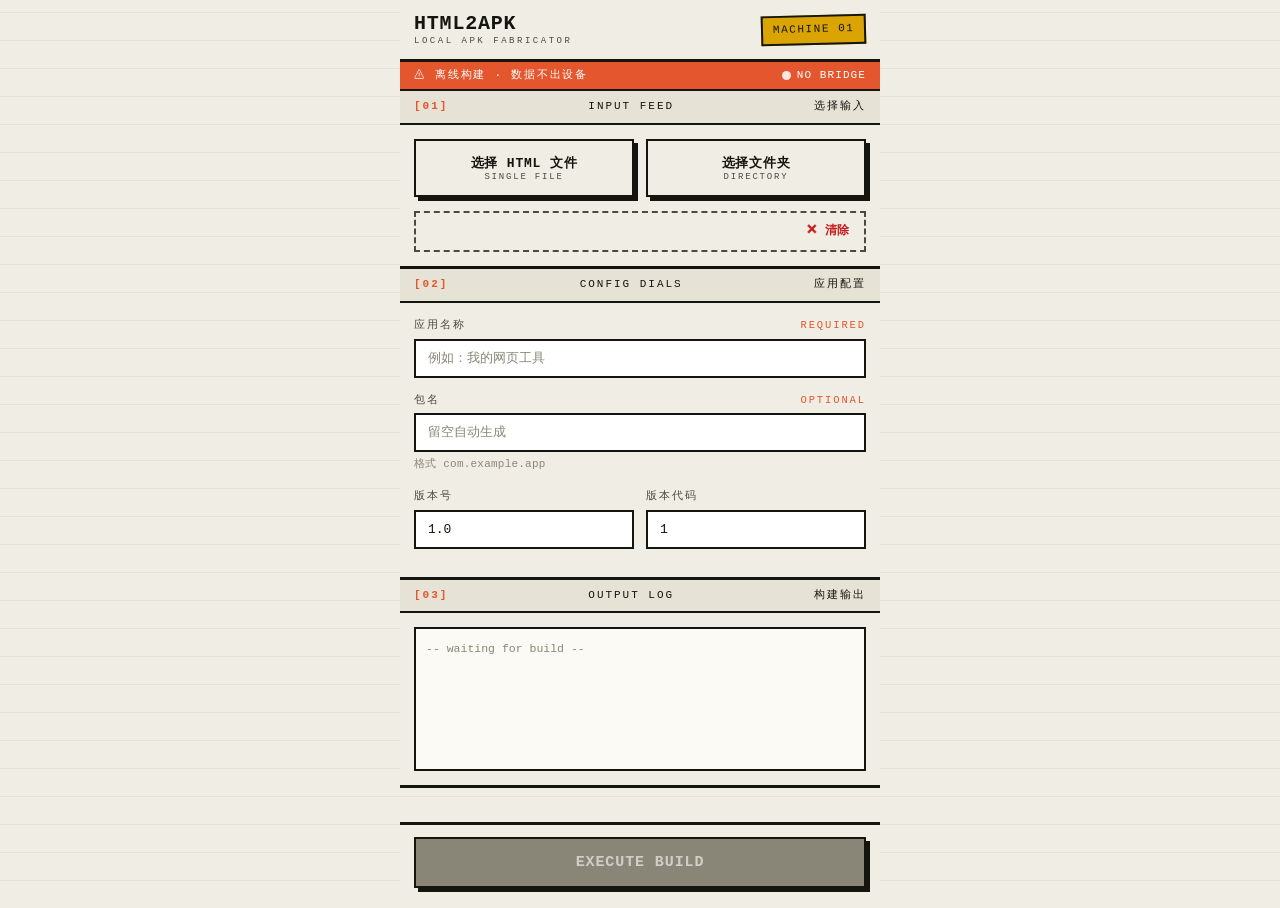
==== app/src/main/assets/ui/index.html @ 2f79620a "HTML2APK v1.0.3: offline HTML-to-APK builder for Android" ====
<!DOCTYPE html>
<html lang="zh-CN">
<head>
<meta charset="utf-8">
<meta name="viewport" content="width=device-width, initial-scale=1, viewport-fit=cover">
<meta name="theme-color" content="#f0ede4">
<title>HTML2APK · 工业控制台</title>
<link rel="stylesheet" href="app.css">
</head>
<body>
<div class="app">
  <div class="brandbar">
    <div class="name">HTML2APK<small>LOCAL APK FABRICATOR</small></div>
    <div class="mach">MACHINE&nbsp;01</div>
  </div>
  <div class="warn-strip">
    <span>⚠ 离线构建 · 数据不出设备</span>
    <span class="eng"><i id="engLed" class="led off"></i><span id="engText">ENGINE CHECK</span></span>
  </div>

  <div class="panel">
    <div class="panel-tag"><span class="code">[01]</span> INPUT FEED <span>选择输入</span></div>
    <div class="panel-body">
      <div class="btn-row">
        <button class="btn" id="pickFile">选择 HTML 文件<span class="sub">SINGLE FILE</span></button>
        <button class="btn" id="pickDir">选择文件夹<span class="sub">DIRECTORY</span></button>
      </div>
      <div class="path" id="pathBox" hidden><span id="pathText"></span><span class="x" id="clearPath">✕ 清除</span></div>
    </div>
  </div>

  <div class="panel">
    <div class="panel-tag"><span class="code">[02]</span> CONFIG DIALS <span>应用配置</span></div>
    <div class="panel-body">
      <div class="field">
        <label for="appName">应用名称 <i>REQUIRED</i></label>
        <input id="appName" placeholder="例如：我的网页工具" autocomplete="off">
      </div>
      <div class="field">
        <label for="pkg">包名 <i>OPTIONAL</i></label>
        <input id="pkg" placeholder="留空自动生成" autocomplete="off">
        <div class="hint">格式 com.example.app</div>
      </div>
      <div class="grid-2">
        <div class="field">
          <label for="verName">版本号</label>
          <input id="verName" value="1.0" autocomplete="off">
        </div>
        <div class="field">
          <label for="verCode">版本代码</label>
          <input id="verCode" value="1" inputmode="numeric" autocomplete="off">
        </div>
      </div>
    </div>
  </div>

  <div class="panel">
    <div class="panel-tag"><span class="code">[03]</span> OUTPUT LOG <span>构建输出</span></div>
    <div class="panel-body">
      <div class="log-wrap">
        <div class="log" id="log"><span class="t">-- waiting for build --</span></div>
      </div>
    </div>
  </div>

  <div class="panel" id="resultPanel" hidden>
    <div class="panel-tag"><span class="code">[04]</span> FINAL OUTPUT <span>结果</span></div>
    <div class="panel-body">
      <div class="result-stamp">
        <div class="seal"><b>OK</b>BUILD</div>
        <div>
          <h3>构建成功</h3>
          <p>APK 已生成，可立即安装</p>
        </div>
      </div>
      <div class="kv"><span class="k">OUTPUT</span><span class="v" id="rPath">-</span></div>
      <div class="kv"><span class="k">SIZE</span><span class="v" id="rSize">-</span></div>
      <div class="kv"><span class="k">PKG</span><span class="v" id="rPkg">-</span></div>
      <div style="height:12px"></div>
      <button class="btn primary full" id="installBtn">安装 APK<span class="sub">INSTALL NOW</span></button>
    </div>
  </div>
</div>

<div class="dock">
  <button class="btn primary full" id="buildBtn" disabled>EXECUTE BUILD</button>
</div>
<div class="toast" id="toast"></div>

<script src="app.js"></script>
</body>
</html>
---- app/src/main/assets/ui/app.css ----
/* ============================================================
   HTML2APK · 工业复古控制台 UI（设计稿 04 落地版）
   单强调色：#e4572e（橙红） · 纸纹理 · 硬边框 · 印刷感
   ============================================================ */
:root {
  --paper: #f0ede4;
  --paper-2: #e6e2d6;
  --ink: #15150f;
  --ink-2: #4d4a3e;
  --ink-3: #8a8677;
  --line: #15150f;
  --accent: #e4572e;
  --accent-2: #d9a404;
  --ok: #1a7a3c;
  --err: #c81e1e;
  --mono: "Courier New", Courier, ui-monospace, "SF Mono", Menlo, Consolas, monospace;
}
* { margin: 0; padding: 0; box-sizing: border-box; }
body {
  background:
    repeating-linear-gradient(0deg, transparent 0 27px, rgba(21,21,15,0.05) 27px 28px),
    var(--paper);
  color: var(--ink);
  font-family: var(--mono);
  font-size: 13px;
  line-height: 1.6;
  min-height: 100dvh;
  display: flex; justify-content: center;
}
.app { width: 100%; max-width: 480px; padding: 0 0 calc(120px + env(safe-area-inset-bottom)); }

/* 顶部品牌条 */
.brandbar {
  display: flex; align-items: stretch; justify-content: space-between;
  border-bottom: 3px solid var(--ink);
  background: var(--paper);
  padding: 12px 14px;
  position: sticky; top: 0; z-index: 20;
}
.brandbar .name { font-size: 20px; font-weight: 700; letter-spacing: 0.04em; text-transform: uppercase; line-height: 1.2; }
.brandbar .name small { display: block; font-size: 9px; letter-spacing: 0.28em; color: var(--ink-2); font-weight: 400; }
.brandbar .mach {
  border: 2px solid var(--ink); padding: 4px 10px;
  font-size: 11px; letter-spacing: 0.14em; align-self: center;
  background: var(--accent-2);
  transform: rotate(-1.5deg);
}

/* 警示条 + 引擎状态 LED */
.warn-strip {
  border-bottom: 2px solid var(--ink);
  background: var(--accent);
  color: #fff;
  padding: 5px 14px;
  font-size: 11px; letter-spacing: 0.16em; text-transform: uppercase;
  display: flex; justify-content: space-between; align-items: center;
}
.warn-strip .eng { display: flex; align-items: center; gap: 6px; letter-spacing: 0.1em; }
.warn-strip .led {
  width: 9px; height: 9px; border-radius: 50%;
  background: #fff; opacity: 0.85;
  box-shadow: 0 0 0 0 rgba(255,255,255,0);
}
.warn-strip .led.on  { background: #7CFC9A; box-shadow: 0 0 6px 1px rgba(124,252,154,0.9); animation: ledblink 2.4s ease-in-out infinite; }
.warn-strip .led.fault { background: #fff; }
.warn-strip .led.busy { background: var(--accent-2); box-shadow: 0 0 6px 1px rgba(217,164,4,0.9); animation: ledblink 0.9s ease-in-out infinite; }
@keyframes ledblink { 0%,100% { opacity: 1; } 50% { opacity: 0.35; } }

/* 面板 */
.panel { border-bottom: 3px solid var(--ink); background: var(--paper); }
.panel-tag {
  display: flex; align-items: center; justify-content: space-between;
  border-bottom: 2px solid var(--ink);
  padding: 7px 14px;
  font-size: 11px; letter-spacing: 0.18em; text-transform: uppercase;
  background: var(--paper-2);
}
.panel-tag .code { color: var(--accent); font-weight: 700; }
.panel-body { padding: 14px; }

/* 按钮 */
.btn-row { display: grid; grid-template-columns: 1fr 1fr; gap: 12px; }
.btn {
  appearance: none; cursor: pointer;
  font-family: var(--mono); font-size: 13px; font-weight: 700;
  text-transform: uppercase; letter-spacing: 0.06em;
  padding: 13px 10px;
  background: var(--paper);
  color: var(--ink);
  border: 2px solid var(--ink);
  box-shadow: 4px 4px 0 var(--ink);
  transition: transform 0.06s ease, box-shadow 0.06s ease, background 0.12s ease;
  -webkit-tap-highlight-color: transparent;
  touch-action: manipulation;
}
.btn:active { transform: translate(3px, 3px); box-shadow: 1px 1px 0 var(--ink); }
.btn.primary { background: var(--accent); color: #fff; }
.btn.primary:disabled { background: var(--ink-3); color: rgba(255,255,255,.6); box-shadow: 4px 4px 0 var(--ink); cursor: not-allowed; }
.btn.full { width: 100%; }
.btn .sub { display: block; font-size: 9px; letter-spacing: 0.2em; font-weight: 400; opacity: 0.75; }

/* 已选路径 */
.path {
  margin-top: 14px; padding: 9px 11px;
  border: 2px dashed var(--ink-2);
  font-size: 12px; color: var(--ink-2);
  display: flex; align-items: center; gap: 8px; word-break: break-all;
}
.path .x { margin-left: auto; color: var(--err); cursor: pointer; flex-shrink: 0; font-weight: 700; padding: 0 4px; }

/* 表单 */
.field { margin-bottom: 14px; }
.field:last-child { margin-bottom: 0; }
.field label {
  display: flex; justify-content: space-between;
  font-size: 10.5px; letter-spacing: 0.18em; text-transform: uppercase;
  color: var(--ink-2); margin-bottom: 5px;
}
.field label i { font-style: normal; color: var(--accent); }
.field input {
  width: 100%; padding: 10px 12px;
  background: #fff;
  border: 2px solid var(--ink);
  font-family: var(--mono); font-size: 13px; color: var(--ink);
  outline: none; border-radius: 0;
}
.field input:focus { background: #fffbe8; }
.field input::placeholder { color: var(--ink-3); }
.field .hint { font-size: 11px; color: var(--ink-3); margin-top: 4px; letter-spacing: 0.02em; }
.grid-2 { display: grid; grid-template-columns: 1fr 1fr; gap: 12px; }

/* 日志（打印纸） */
.log-wrap { background: #fbfaf5; border: 2px solid var(--ink); padding: 10px; }
.log {
  font-family: var(--mono); font-size: 11.5px; line-height: 1.75;
  color: var(--ink); min-height: 120px; max-height: 260px; overflow-y: auto;
  white-space: pre-wrap; word-break: break-all;
}
.log .t { color: var(--ink-3); }
.log .step { color: var(--accent); font-weight: 700; }
.log .ok { color: var(--ok); font-weight: 700; }
.log .err { color: var(--err); font-weight: 700; }

/* 结果（盖章） */
.result-stamp {
  display: flex; align-items: center; gap: 14px;
  border: 3px double var(--ok); padding: 14px;
  background: rgba(26,122,60,0.07);
  margin-bottom: 14px;
}
.result-stamp .seal {
  width: 58px; height: 58px; border-radius: 50%; flex-shrink: 0;
  border: 3px solid var(--ok); color: var(--ok);
  display: flex; flex-direction: column; align-items: center; justify-content: center;
  font-size: 10px; letter-spacing: 0.12em; text-transform: uppercase;
  transform: rotate(-8deg);
  line-height: 1.25;
}
.result-stamp .seal b { font-size: 15px; }
.result-stamp h3 { font-size: 15px; text-transform: uppercase; letter-spacing: 0.06em; }
.result-stamp p { font-size: 12px; color: var(--ink-2); }
.kv { display: flex; justify-content: space-between; gap: 12px; font-size: 12px; padding: 6px 0; border-bottom: 1px dashed var(--ink-3); }
.kv:last-of-type { border-bottom: none; }
.kv .k { color: var(--ink-2); flex-shrink: 0; }
.kv .v { word-break: break-all; text-align: right; }

/* 底部执行栏 */
.dock {
  position: fixed; left: 50%; transform: translateX(-50%);
  bottom: 0; width: 100%; max-width: 480px;
  padding: 12px 14px calc(12px + env(safe-area-inset-bottom));
  background: var(--paper);
  border-top: 3px solid var(--ink);
  z-index: 20;
}
.dock .btn { font-size: 15px; padding: 15px 10px; }
.toast {
  position: fixed; top: 14px; left: 50%; transform: translateX(-50%) translateY(-8px);
  background: var(--ink); color: var(--paper);
  font-size: 12px; padding: 9px 16px; letter-spacing: 0.04em;
  opacity: 0; transition: all 0.2s ease; z-index: 99; pointer-events: none;
  max-width: 90vw; text-align: center;
}
.toast.show { opacity: 1; transform: translateX(-50%) translateY(0); }

@media (prefers-reduced-motion: reduce) {
  .btn, .btn:active { transition: none; }
  .warn-strip .led { animation: none; }
  * { scroll-behavior: auto !important; }
}
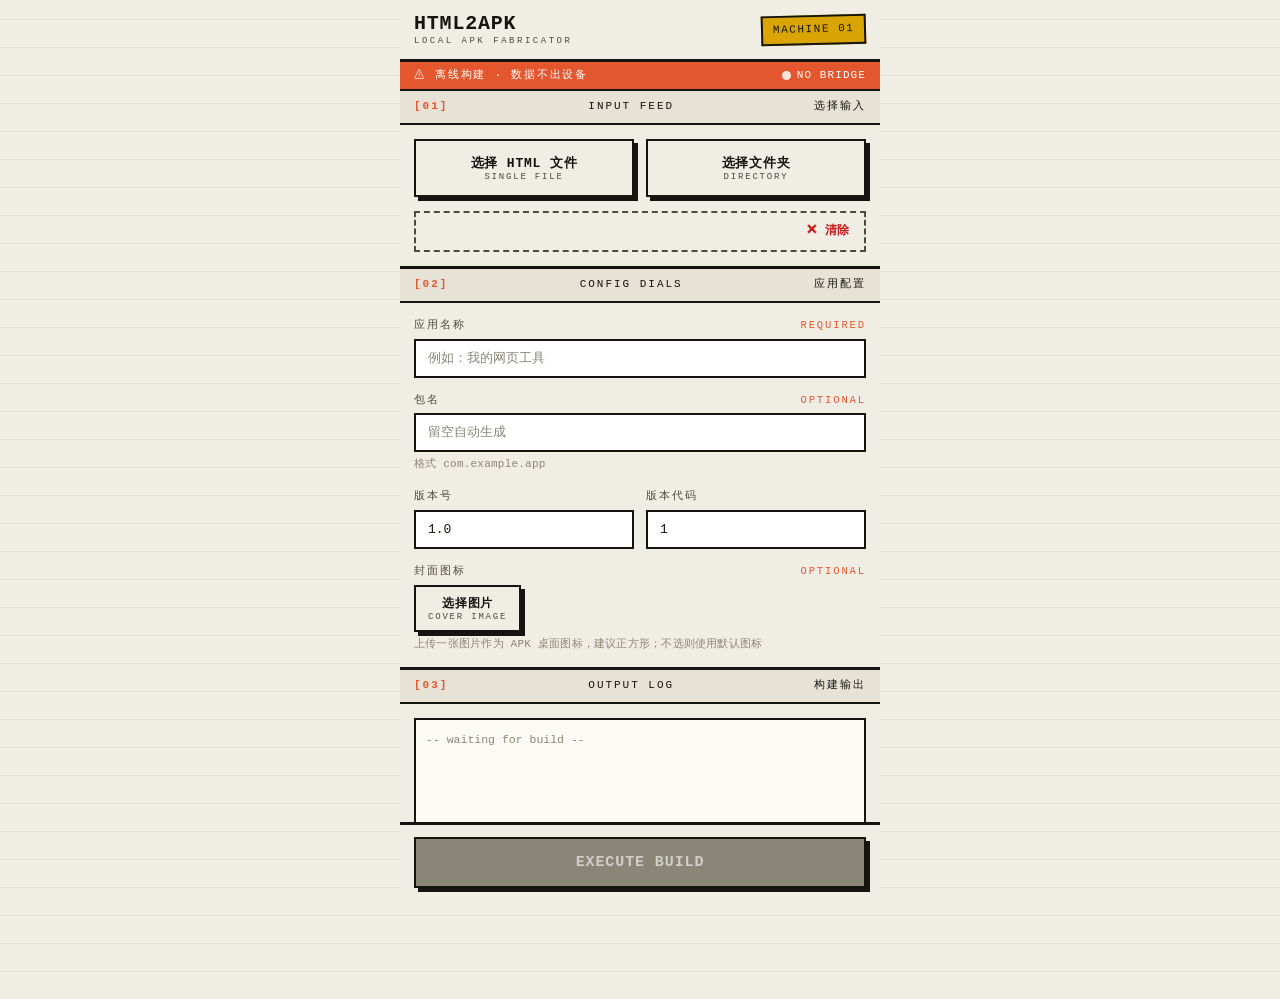
==== commit 817a5adf: "feat: custom cover icon for built APK + bump to v1.1.0 - pickIcon() JS bridge: SAF image picker, cac" ====
--- a/app/src/main/assets/ui/index.html
+++ b/app/src/main/assets/ui/index.html
@@ -51,6 +51,15 @@
           <input id="verCode" value="1" inputmode="numeric" autocomplete="off">
         </div>
       </div>
+      <div class="field">
+        <label for="iconBtn">封面图标 <i>OPTIONAL</i></label>
+        <div class="icon-row">
+          <img id="iconPreview" class="icon-preview" alt="icon" hidden>
+          <button class="btn small" id="iconBtn">选择图片<span class="sub">COVER IMAGE</span></button>
+          <button class="btn small ghost" id="iconClear" hidden>恢复默认<span class="sub">RESET</span></button>
+        </div>
+        <div class="hint">上传一张图片作为 APK 桌面图标，建议正方形；不选则使用默认图标</div>
+      </div>
     </div>
   </div>
 
--- a/app/src/main/assets/ui/app.css
+++ b/app/src/main/assets/ui/app.css
@@ -129,6 +129,17 @@
 .field .hint { font-size: 11px; color: var(--ink-3); margin-top: 4px; letter-spacing: 0.02em; }
 .grid-2 { display: grid; grid-template-columns: 1fr 1fr; gap: 12px; }
 
+/* 封面图标选择行 */
+.icon-row { display: flex; align-items: center; gap: 10px; }
+.icon-row .icon-preview {
+  width: 52px; height: 52px; flex-shrink: 0;
+  border: 2px solid var(--ink); background: #fff;
+  box-shadow: 3px 3px 0 var(--ink);
+  object-fit: cover; image-rendering: auto;
+}
+.btn.small { padding: 8px 12px; font-size: 12px; }
+.btn.ghost { background: var(--paper-2); color: var(--ink); }
+
 /* 日志（打印纸） */
 .log-wrap { background: #fbfaf5; border: 2px solid var(--ink); padding: 10px; }
 .log {
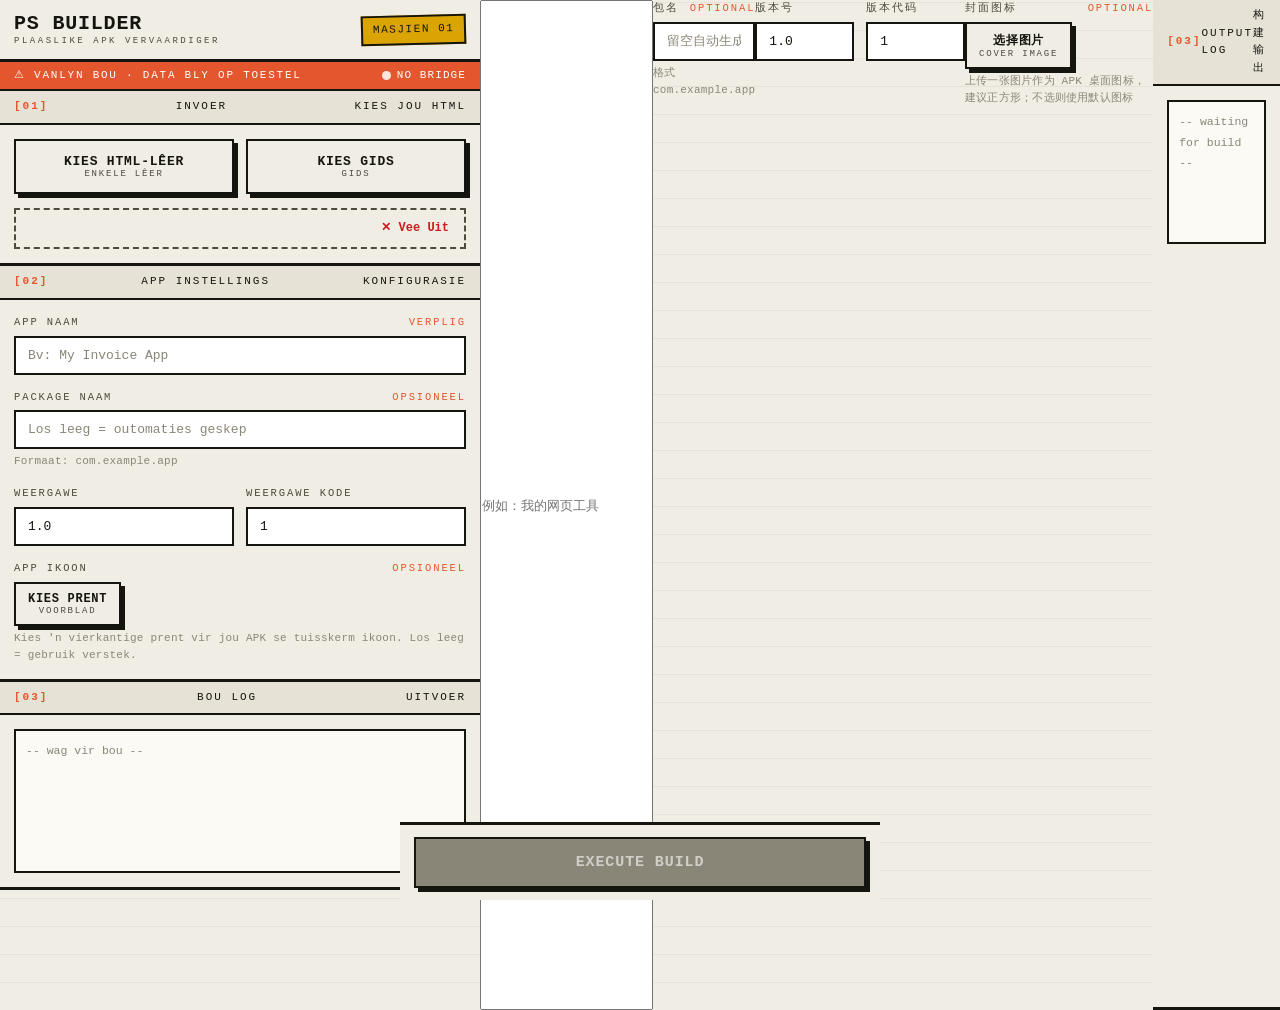
==== commit f9b900de: "Update index.html" ====
--- a/app/src/main/assets/ui/index.html
+++ b/app/src/main/assets/ui/index.html
@@ -1,40 +1,104 @@
 <!DOCTYPE html>
-<html lang="zh-CN">
+<html lang="af">
 <head>
 <meta charset="utf-8">
 <meta name="viewport" content="width=device-width, initial-scale=1, viewport-fit=cover">
-<meta name="theme-color" content="#f0ede4">
-<title>HTML2APK · 工业控制台</title>
+<meta name="theme-color" content="#0B0E14">
+<title>PS Builder · App Vervaardiger</title>
 <link rel="stylesheet" href="app.css">
 </head>
 <body>
 <div class="app">
   <div class="brandbar">
-    <div class="name">HTML2APK<small>LOCAL APK FABRICATOR</small></div>
-    <div class="mach">MACHINE&nbsp;01</div>
+    <div class="name">PS BUILDER<small>PLAASLIKE APK VERVAARDIGER</small></div>
+    <div class="mach">MASJIEN&nbsp;01</div>
   </div>
   <div class="warn-strip">
-    <span>⚠ 离线构建 · 数据不出设备</span>
-    <span class="eng"><i id="engLed" class="led off"></i><span id="engText">ENGINE CHECK</span></span>
+    <span>⚠ Vanlyn bou · data bly op toestel</span>
+    <span class="eng"><i id="engLed" class="led off"></i><span id="engText">ENJIN TOETS</span></span>
   </div>
 
   <div class="panel">
-    <div class="panel-tag"><span class="code">[01]</span> INPUT FEED <span>选择输入</span></div>
+    <div class="panel-tag"><span class="code">[01]</span> INVOER <span>Kies jou HTML</span></div>
     <div class="panel-body">
       <div class="btn-row">
-        <button class="btn" id="pickFile">选择 HTML 文件<span class="sub">SINGLE FILE</span></button>
-        <button class="btn" id="pickDir">选择文件夹<span class="sub">DIRECTORY</span></button>
+        <button class="btn" id="pickFile">Kies HTML-lêer<span class="sub">ENKELE LÊER</span></button>
+        <button class="btn" id="pickDir">Kies Gids<span class="sub">GIDS</span></button>
       </div>
-      <div class="path" id="pathBox" hidden><span id="pathText"></span><span class="x" id="clearPath">✕ 清除</span></div>
+      <div class="path" id="pathBox" hidden><span id="pathText"></span><span class="x" id="clearPath">✕ Vee Uit</span></div>
     </div>
   </div>
 
   <div class="panel">
-    <div class="panel-tag"><span class="code">[02]</span> CONFIG DIALS <span>应用配置</span></div>
+    <div class="panel-tag"><span class="code">[02]</span> APP INSTELLINGS <span>Konfigurasie</span></div>
     <div class="panel-body">
       <div class="field">
-        <label for="appName">应用名称 <i>REQUIRED</i></label>
-        <input id="appName" placeholder="例如：我的网页工具" autocomplete="off">
+        <label for="appName">App Naam <i>VERPLIG</i></label>
+        <input id="appName" placeholder="Bv: My Invoice App" autocomplete="off">
+      </div>
+      <div class="field">
+        <label for="pkg">Package Naam <i>OPSIONEEL</i></label>
+        <input id="pkg" placeholder="Los leeg = outomaties geskep" autocomplete="off">
+        <div class="hint">Formaat: com.example.app</div>
+      </div>
+      <div class="grid-2">
+        <div class="field">
+          <label for="verName">Weergawe</label>
+          <input id="verName" value="1.0" autocomplete="off">
+        </div>
+        <div class="field">
+          <label for="verCode">Weergawe Kode</label>
+          <input id="verCode" value="1" inputmode="numeric" autocomplete="off">
+        </div>
+      </div>
+      <div class="field">
+        <label for="iconBtn">App Ikoon <i>OPSIONEEL</i></label>
+        <div class="icon-row">
+          <img id="iconPreview" class="icon-preview" alt="icon" hidden>
+          <button class="btn small" id="iconBtn">Kies Prent<span class="sub">VOORBLAD</span></button>
+          <button class="btn small ghost" id="iconClear" hidden>Herstel<span class="sub">VERSTEK</span></button>
+        </div>
+        <div class="hint">Kies 'n vierkantige prent vir jou APK se tuisskerm ikoon. Los leeg = gebruik verstek.</div>
+      </div>
+    </div>
+  </div>
+
+  <div class="panel">
+    <div class="panel-tag"><span class="code">[03]</span> BOU LOG <span>Uitvoer</span></div>
+    <div class="panel-body">
+      <div class="log-wrap">
+        <div class="log" id="log"><span class="t">-- wag vir bou --</span></div>
+      </div>
+    </div>
+  </div>
+
+  <div class="panel" id="resultPanel" hidden>
+    <div class="panel-tag"><span class="code">[04]</span> FINALE UITVOER <span>Resultaat</span></div>
+    <div class="panel-body">
+      <div class="result-stamp">
+        <div class="seal"><b>OK</b>BOU</div>
+        <div>
+          <h3>Bou suksesvol</h3>
+          <p>APK is gereed, kan dadelik installeer</p>
+        </div>
+      </div>
+      <div class="kv"><span class="k">LÊER</span><span class="v" id="rPath">-</span></div>
+      <div class="kv"><span class="k">GROOTTE</span><span class="v" id="rSize">-</span></div>
+      <div class="kv"><span class="k">PACKAGE</span><span class="v" id="rPkg">-</span></div>
+      <div style="height:12px"></div>
+      <button class="btn primary full" id="installBtn">Installeer APK<span class="sub">INSTALLEER NOU</span></button>
+    </div>
+  </div>
+</div>
+
+<div class="dock">
+  <button class="btn primary full" id="buildBtn" disabled>BOU APK</button>
+</div>
+<div class="toast" id="toast"></div>
+
+<script src="app.js"></script>
+</body>
+</html>        <input id="appName" placeholder="例如：我的网页工具" autocomplete="off">
       </div>
       <div class="field">
         <label for="pkg">包名 <i>OPTIONAL</i></label>
